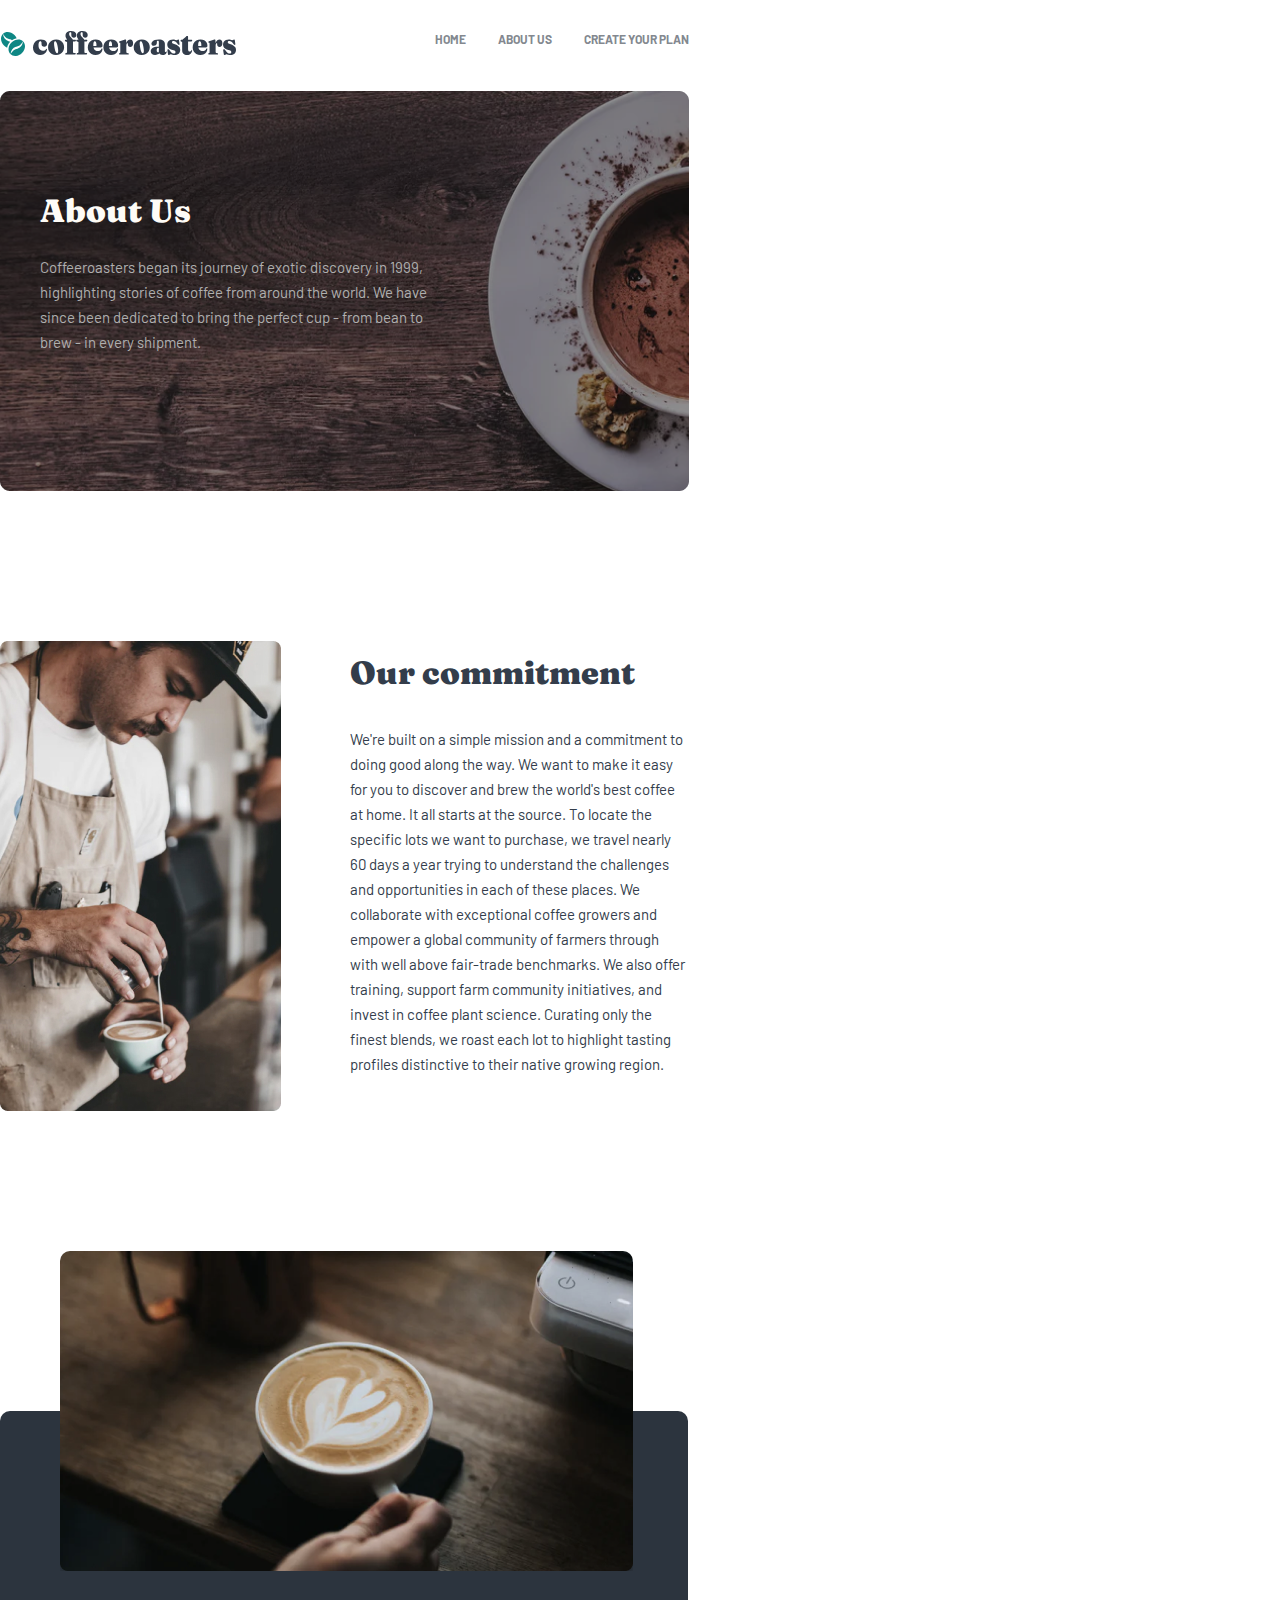
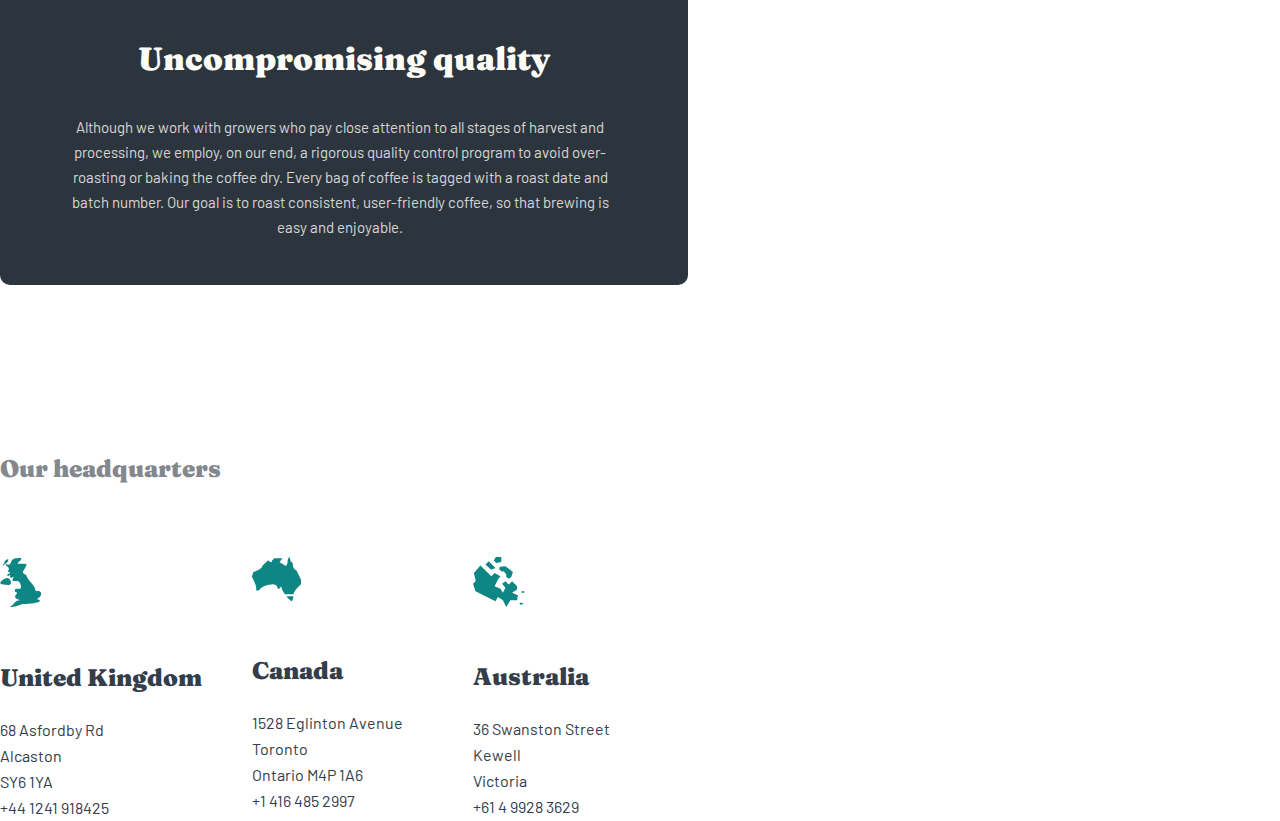
==== about-us.html @ b753ea7e "finishing site" ====
<!DOCTYPE html>
<html lang="en">
<head>
    <meta charset="UTF-8">
    <meta http-equiv="X-UA-Compatible" content="IE=edge">
    <meta name="viewport" content="width=device-width, initial-scale=1.0">
    <link rel="stylesheet" href="css/main.css">
    <title>Main Page</title>
</head>
<body>
    <header class="site-header">

        <div class="site-header__container">

<h1 class="visually-hidden">CoffeeRoasters</h1>

            <a href="#">
            <img class="site-header__image" src="img/coffeeroater.svg" alt="main logo">
            </a>

            <button class="site-header__burger">
                <span class="site-header__burger--inner"></span>
                <span class="visually-hidden">Menu Toggler button</span>
            </button>

            <nav class="site-header__nav site-header--opened">

                <ul class="nav__list">

                    <li>
                        <a class="nav__list-link site-header__nav-link" href="index.html">HOME</a>
                    </li>

                    <li class="nav__list-item">
                        <a class="nav__list-link site-header__nav-link" href="about-us.html">ABOUT US</a>
                    </li>

                    <li class="nav__list-item">
                        <a class="nav__list-link site-header__nav-link" href="#">CREATE YOUR PLAN</a>
                    </li>

                </ul>

            </nav>

        </div>

    </header>

    <main>
        <section class="intro__about-us">
            <div class="intro__other-container">
                <h2 class="intro__other-title">About Us</h2>
                
                <p class="intro__other-decription">Coffeeroasters began its journey of exotic discovery in 1999,
                     highlighting stories of coffee from around the world. We have
                      since been dedicated to bring the perfect cup - from bean to
                       brew - in every shipment.</p>
            </div>
        </section>

        <section class="about-us">

            <picture>
                <source media="(max-width: 720px)" srcset="img/barista-mobile.jpg">
                <source media="(max-width: 1280px)" srcset="img/barista-tablet.jpg">
                <img src="img/barista.jpg" alt="coffee">
            </picture>

            <div class="about-us__container">
                <h2 class="about-us__title">Our commitment</h2>
                
                <p class="about-us__description">We're built on a simple mission and a commitment to doing good along the
                     way. We want to make it easy for you to discover and brew the world's best
                      coffee at home. It all starts at the source. To locate the specific lots we want
                       to purchase, we travel nearly 60 days a year trying to understand the
                        challenges and opportunities in each of these places. We collaborate with
                         exceptional coffee growers and empower a global community of farmers
                          through with well above fair-trade benchmarks. We also offer training, support
                           farm community initiatives, and invest in coffee plant science. Curating only
                            the finest blends, we roast each lot to highlight tasting profiles distinctive to
                             their native growing region.</p>
            </div>

        </section>

        <section class="quality">
            <div class="quality__container">
                <h2 class="quality__title">Uncompromising quality</h2>

                <p class="quality__description">Although we work with growers who pay close attention to all stages of
                     harvest and processing, we employ, on our end, a rigorous quality control
                      program to avoid over-roasting or baking the coffee dry. Every bag of coffee is
                       tagged with a roast date and batch number. Our goal is to roast consistent,
                        user-friendly coffee, so that brewing is easy and enjoyable.</p>
            </div>
        </section>

        <section class="branchs">
            <div class="branchs__container">
            <h2 class="branchs__title">Our headquarters</h2>

            <ul class="branchs__list">
                <li class="branchs__list-item">
                    <img class="branchs__image" src="img/United-kingdom.svg" alt="United-kingdom">
                    <h3 class="branchs__item-title">United Kingdom</h3>
                    <p class="branchs__description">
                        68 Asfordby Rd <br>
                        Alcaston<br>
                        SY6 1YA<br>
                        +44 1241 918425</p>
                </li>

                <li class="branchs__list-other">
                    <img class="branchs__image" src="img/australia.svg" alt="Australia">
                    <h3 class="branchs__item-title">Canada</h3>
                    <p class="branchs__description">
                        1528  Eglinton Avenue <br>
                        Toronto<br>
                        Ontario M4P 1A6<br>
                        +1 416 485 2997</p>
                </li>

                <li>
                    <img class="branchs__image" src="img/canada.svg" alt="Canada">
                    <h3 class="branchs__item-title">Australia</h3>
                    <p class="branchs__description">
                        36 Swanston Street<br>
                        Kewell<br>
                        Victoria<br>
                        +61 4 9928 3629</p>
                </li>
            </ul>
            </div>
        </section>
    </main>

        <script>
            const elToggler = document.querySelector(".site-header__burger");
            const elHeader = document.querySelector(".site-header");
    
            elToggler.addEventListener("click", function(){
                elHeader.classList.toggle("site-header__nav--opened")
            })
        </script>
    
</body>
</html>
---- css/main.css ----
.site-header__burger {
  display: none;
}

.site-header__container {
  display: flex;
  justify-content: space-between;
  margin: 0;
}

.site-header__image {
  margin: 30px 0;
}

@media only screen and (max-width: 1280px) {
  .site-header__container {
    max-width: 689px;
  }
}
@media only screen and (max-width: 720px) {
  .site-header {
    position: relative;
  }
  .site-header__image {
    max-width: 200px;
  }
  .site-header__burger {
    display: block;
    border: none;
    background-color: transparent;
    padding: 0;
    position: relative;
    width: 30px;
    cursor: pointer;
  }
  .site-header__container {
    max-width: 328px;
    justify-content: space-between;
  }
  .visually-hidden {
    position: absolute;
    width: 1px;
    height: 1px;
    margin: -1px;
    padding: 0;
    overflow: hidden;
    border: 0;
    clip: rect(0 0 0 0);
  }
  .site-header__burger--inner {
    margin: 2px 0;
  }
  .site-header__burger--inner,
.site-header__burger::after,
.site-header__burger::before {
    display: block;
    content: "";
    width: 20px;
    height: 2px;
    background-color: #333D4B;
    border-radius: 1.5px;
    transition: 0.3s ease all;
  }
  .site-header__nav--opened .site-header__burger--inner {
    display: none;
  }
  .site-header__nav--opened .site-header__burger::before {
    transform: translateY(50%) rotate(45deg);
  }
  .site-header__nav--opened .site-header__burger::after {
    transform: translateY(50%) rotate(-45deg);
  }
  .site-header__nav--opened .site-header__burger::before,
.site-header__nav--opened .site-header__burger::after {
    position: absolute;
    top: 50%;
    left: 0;
  }
  .site-header__nav {
    display: none;
  }
  .site-header__nav--opened {
    background-color: #FEFCF7;
    width: 328px;
  }
  @-webkit-keyframes nav-open {
    0% {
      transform: translateY(-100%);
    }
    100% {
      transform: translateY(0%);
    }
  }
  @keyframes nav-open {
    0% {
      transform: translateY(-100%);
    }
    100% {
      transform: translateY(0%);
    }
  }
  .site-header__nav--opened .site-header__nav {
    display: block;
    -webkit-animation: 0.5s alternate nav-open;
            animation: 0.5s alternate nav-open;
  }
  .site-header__nav {
    position: absolute;
    top: 100%;
    left: 0;
    width: 100%;
    height: 500px;
    background-color: #fff;
    background: linear-gradient(180deg, #FEFCF7 55.94%, rgba(254, 252, 247, 0.504981) 100%);
  }
  .site-header__image {
    margin: 30px 0;
  }
  body {
    max-width: 328px;
  }
}
/* barlow-regular - latin */
@font-face {
  font-family: "Barlow";
  font-style: normal;
  font-weight: 400;
  font-display: swap;
  src: local(""), url("../fonts/barlow-v12-latin-regular.woff2") format("woff2"), url("../fonts/barlow-v12-latin-regular.woff") format("woff"); /* Chrome 6+, Firefox 3.6+, IE 9+, Safari 5.1+ */
}
/* barlow-500 - latin */
@font-face {
  font-family: "Barlow";
  font-style: normal;
  font-weight: 500;
  font-display: swap;
  src: local(""), url("../fonts/barlow-v12-latin-500.woff2") format("woff2"), url("../fonts/barlow-v12-latin-500.woff") format("woff"); /* Chrome 6+, Firefox 3.6+, IE 9+, Safari 5.1+ */
}
/* barlow-700 - latin */
@font-face {
  font-family: "Barlow";
  font-style: normal;
  font-weight: 700;
  font-display: swap;
  src: local(""), url("../fonts/barlow-v12-latin-700.woff2") format("woff2"), url("../fonts/barlow-v12-latin-700.woff") format("woff"); /* Chrome 6+, Firefox 3.6+, IE 9+, Safari 5.1+ */
}
/* fraunces-regular - latin */
@font-face {
  font-family: "Fraunces";
  font-style: normal;
  font-weight: 400;
  src: local(""), url("../fonts/fraunces-v23-latin-regular.woff2") format("woff2"), url("../fonts/fraunces-v23-latin-regular.woff") format("woff"); /* Chrome 6+, Firefox 3.6+, IE 9+, Safari 5.1+ */
}
/* fraunces-900 - latin */
@font-face {
  font-family: "Fraunces";
  font-style: normal;
  font-weight: 900;
  src: local(""), url("../fonts/fraunces-v23-latin-900.woff2") format("woff2"), url("../fonts/fraunces-v23-latin-900.woff") format("woff"); /* Chrome 6+, Firefox 3.6+, IE 9+, Safari 5.1+ */
}
body {
  margin: 0 auto;
  max-width: 1280px;
}

* {
  box-sizing: border-box;
}

.nav__list {
  display: flex;
  list-style: none;
  padding: 0;
  margin: 0;
  margin: 30px 0;
}

.nav__list-link {
  text-decoration: none;
  color: #83888F;
  font-family: "Barlow";
  font-weight: 700;
  font-size: 12px;
  line-height: 15px;
}

.nav__list-item {
  margin-left: 32px;
}

@media only screen and (max-width: 720px) {
  .nav__list {
    align-items: center;
    flex-direction: column;
    text-align: center;
  }
  .nav__list-item {
    margin: 0;
    margin-top: 32px;
  }
  .site-header__nav-link {
    font-family: "Fraunces";
    font-weight: 900;
    font-size: 24px;
    line-height: 32px;
    color: #333D4B;
  }
}
.intro {
  background: url(../../img/cup-of-coffee.jpg) no-repeat;
  width: 100%;
  height: 1280px;
}

.intro__title {
  font-family: "Fraunces";
  font-weight: 900;
  font-size: 72px;
  line-height: 72px;
  color: #FEFCF7;
  max-width: 493px;
  margin: 0;
}

.intro__text {
  font-family: "Barlow";
  font-weight: 400;
  font-size: 16px;
  line-height: 26px;
  color: #FEFCF7;
  max-width: 445px;
  mix-blend-mode: normal;
  opacity: 0.8;
  margin: 32px 0 71px 0;
}

.intro__link {
  text-decoration: none;
  background-color: #66D2CF;
  padding: 15px 31px;
  border-radius: 6px;
  font-family: "Fraunces";
  font-weight: 900;
  font-size: 18px;
  line-height: 25px;
  color: #FEFCF7;
}

.intro__container {
  margin-left: 85px;
  padding-top: 100px;
}

@media only screen and (max-width: 1280px) {
  .intro {
    background: url(../../img/coffee.png) no-repeat;
    border-radius: 6px;
    max-width: 689px;
  }
  .intro__title {
    font-family: "Fraunces";
    font-weight: 900;
    font-size: 48px;
    line-height: 48px;
    max-width: 329px;
  }
  .intro__text {
    font-family: "Barlow";
    font-weight: 400;
    font-size: 15px;
    line-height: 25px;
    max-width: 398px;
    mix-blend-mode: normal;
    opacity: 0.8;
    margin: 24px 0 55px 0;
  }
  .intro__container {
    margin-left: 58px;
    padding-top: 100px;
  }
  .intro__link {
    background-color: #0E8784;
  }
}
@media only screen and (max-width: 720px) {
  .intro__title {
    font-family: "Fraunces";
    font-weight: 900;
    font-size: 40px;
    line-height: 40px;
    text-align: center;
    padding-top: 100px;
  }
  .intro__text {
    text-align: center;
    max-width: 279px;
    margin: 24px 0 54px 20px;
  }
  .intro__container {
    margin: 0;
    padding: 0;
    padding-bottom: 115px;
    max-width: 328px;
  }
  .intro {
    background: url(../../img/intro-mobile.png) no-repeat top left;
    height: 100%;
    max-width: 328px;
  }
  .intro__link {
    margin-left: 50px;
  }
}
.visually-hidden {
  position: absolute;
  width: 1px;
  height: 1px;
  margin: -1px;
  padding: 0;
  overflow: hidden;
  border: 0;
  clip: rect(0 0 0 0);
}

.intro__about-us {
  background: url(../../img/About-us.png) no-repeat;
  height: 450px;
  width: 100%;
}

.intro__other-title {
  font-family: "Fraunces";
  font-weight: 900;
  font-size: 40px;
  line-height: 48px;
  color: #FEFCF7;
  margin: 0;
}

.intro__other-decription {
  font-family: "Barlow";
  font-weight: 400;
  font-size: 16px;
  line-height: 26px;
  color: #afafaf;
  max-width: 445px;
  margin: 0;
  margin-top: 24px;
}

.intro__other-container {
  margin-left: 85px;
  padding-top: 120px;
}

@media only screen and (max-width: 1280px) {
  .intro__about-us {
    background: url(../../img/about-us-tablet.png) no-repeat;
  }
  .intro__other-container {
    margin: 0;
    padding: 0;
    margin-left: 40px;
    padding-top: 100px;
  }
  .intro__other-title {
    font-family: "Fraunces";
    font-weight: 900;
    font-size: 32px;
    line-height: 40px;
    color: #FEFCF7;
  }
  .intro__other-decription {
    font-family: "Barlow";
    font-style: normal;
    font-weight: 400;
    font-size: 15px;
    line-height: 25px;
    color: #afafaf;
    max-width: 398px;
  }
}
@media only screen and (max-width: 720px) {
  .intro__about-us {
    background: url(../../img/about-us-mobile.png) no-repeat;
  }
  .intro__other-title {
    font-family: "Fraunces";
    font-weight: 900;
    font-size: 28px;
    line-height: 28px;
    text-align: center;
    color: #FEFCF7;
    max-width: 279px;
  }
  .intro__other-container {
    margin: 0;
    padding: 0;
    padding-top: 100px;
    margin-left: 24px;
  }
  .intro__other-decription {
    font-family: "Barlow";
    font-weight: 400;
    font-size: 15px;
    line-height: 25px;
    text-align: center;
    color: #afafaf;
    max-width: 279px;
  }
}
.about-us {
  display: flex;
  margin-top: 168px;
  margin-left: 90px;
}

.about-us__title {
  font-family: "Fraunces";
  font-weight: 900;
  font-size: 40px;
  line-height: 48px;
  color: #333D4B;
  margin: 80px 0 32px 0;
}

.about-us__description {
  font-family: "barlow";
  font-weight: 400;
  font-size: 16px;
  line-height: 26px;
  color: #333D4B;
  max-width: 540px;
  margin: 0;
}

.about-us__container {
  margin-left: 125px;
}

@media only screen and (max-width: 1280px) {
  .about-us {
    height: 470px;
    width: 100%;
    margin: 100px 0 0 0;
  }
  .about-us__title {
    font-family: "Fraunces";
    font-weight: 900;
    font-size: 32px;
    line-height: 48px;
    color: #333D4B;
    margin: 0 0 30px 0;
    max-width: 339px;
  }
  .about-us__description {
    font-family: "Barlow";
    font-weight: 400;
    font-size: 15px;
    line-height: 25px;
    color: #333D4B;
    max-width: 339px;
  }
  .about-us__container {
    margin: 8px 0 0 69px;
  }
}
@media only screen and (max-width: 720px) {
  .about-us {
    flex-direction: column;
    margin: 80px 0 0 0;
  }
  .about-us__container {
    margin: 48px 0 0 0;
  }
  .about-us__title {
    font-family: "Fraunces";
    font-weight: 900;
    font-size: 32px;
    line-height: 48px;
    text-align: center;
    color: #333D4B;
    max-width: 327px;
  }
  .about-us__description {
    font-family: "Barlow";
    font-style: normal;
    font-weight: 400;
    font-size: 15px;
    line-height: 25px;
    text-align: center;
    color: #333D4B;
    max-width: 327px;
  }
}
.quality {
  background-color: #2C343E;
  border-radius: 10px;
  height: 474px;
  position: relative;
  margin-top: 224px;
}

.quality::before {
  content: "";
  display: block;
  background: url(../../img/quality-coffee.png) no-repeat;
  height: 474px;
  width: 445px;
  position: absolute;
  right: 85px;
  bottom: 90px;
}

.quality__title {
  font-family: "Fraunces";
  font-weight: 900;
  font-size: 40px;
  line-height: 48px;
  color: #FEFCF7;
  margin: 0 0 32px 0;
}

.quality__description {
  font-family: "Barlow";
  font-weight: 400;
  font-size: 16px;
  line-height: 26px;
  color: #FEFCF7;
  max-width: 540px;
  margin: 0;
  opacity: 0.8;
}

.quality__container {
  margin: 0 0 0 85px;
  padding-top: 90px;
}

@media only screen and (max-width: 1280px) {
  .quality {
    max-width: 688px;
    max-height: 488px;
    margin-top: 300px;
  }
  .quality::before {
    content: "";
    display: block;
    background: url(../../img/quality-tablet.png) no-repeat;
    border-radius: 10px;
    width: 573px;
    left: 60px;
    bottom: 160px;
  }
  .quality__title {
    font-family: "Fraunces";
    font-weight: 900;
    font-size: 32px;
    line-height: 48px;
    text-align: center;
    color: #FEFCF7;
  }
  .quality__description {
    font-family: "Barlow";
    font-weight: 400;
    font-size: 15px;
    line-height: 25px;
    text-align: center;
    color: #FEFCF7;
    opacity: 0.8;
    margin-left: 70px;
  }
  .quality__container {
    padding: 224px 0 0 0;
    margin: 0;
  }
}
@media only screen and (max-width: 720px) {
  .quality {
    max-width: 327px;
    max-height: 509px;
    margin-top: 650px;
  }
  .quality::before {
    content: "";
    display: block;
    background: url(../../img/quality-mobile.png) no-repeat top;
    background-size: cover;
    max-width: 279px;
    max-height: 156px;
    left: 22px;
    top: -80px;
  }
  .quality__title {
    font-family: "Fraunces";
    font-weight: 900;
    font-size: 28px;
    line-height: 28px;
    text-align: center;
    color: #FEFCF7;
    max-width: 279px;
    margin: 0 0 24px 0;
  }
  .quality__description {
    font-family: "Barlow";
    font-weight: 400;
    font-size: 15px;
    line-height: 25px;
    text-align: center;
    color: #FEFCF7;
    margin: 0;
    max-width: 279px;
  }
  .quality__container {
    padding: 130px 0 0 0;
    margin-left: 20px;
  }
}
.branchs__title {
  font-family: "Fraunces";
  font-weight: 900;
  font-size: 24px;
  line-height: 32px;
  color: #83888F;
  margin-top: 168px;
  margin-bottom: 72px;
}

.branchs__item-title {
  font-family: "Fraunces";
  font-weight: 900;
  font-size: 32px;
  line-height: 36px;
  color: #333D4B;
  margin: 48px 0 21px 0;
}

.branchs__list {
  list-style: none;
  display: flex;
  padding: 0;
  margin: 0;
}

.branchs__description {
  font-family: "Barlow";
  font-weight: 400;
  font-size: 16px;
  line-height: 26px;
  color: #333D4B;
  margin: 0;
}

.branchs__list-item {
  margin-right: 160px;
}

.branchs__list-other {
  margin-right: 180px;
}

.branchs__container {
  margin-left: 85px;
}

@media only screen and (max-width: 1280px) {
  .branchs__container {
    margin: 0;
  }
  .branchs__item-title {
    font-family: "Fraunces";
    font-weight: 900;
    font-size: 24px;
    line-height: 36px;
    color: #333D4B;
  }
  .branchs__description {
    font-family: "Barlow";
    font-weight: 400;
    font-size: 16px;
    line-height: 26px;
    color: #333D4B;
  }
  .branchs__list-item {
    margin: 0 50px 0 0;
  }
  .branchs__list-other {
    margin: 0 70px 0 0;
  }
}
@media only screen and (max-width: 720px) {
  .branchs__title {
    max-width: 320px;
    text-align: center;
  }
  .branchs__list {
    flex-direction: column;
  }
  .branchs__description {
    text-align: center;
    max-width: 326px;
    font-family: "Barlow";
    font-weight: 400;
    font-size: 16px;
    line-height: 26px;
  }
  .branchs__item-title {
    max-width: 327px;
    text-align: center;
    font-family: "Fraunces";
    font-weight: 900;
    font-size: 28px;
    line-height: 36px;
    margin: 47px 0 22px 0;
  }
  .branchs__image {
    margin-left: 135px;
  }
  .branchs__list-item {
    margin-bottom: 80px;
  }
  .branchs__list-other {
    margin-bottom: 80px;
  }
}/*# sourceMappingURL=main.css.map */
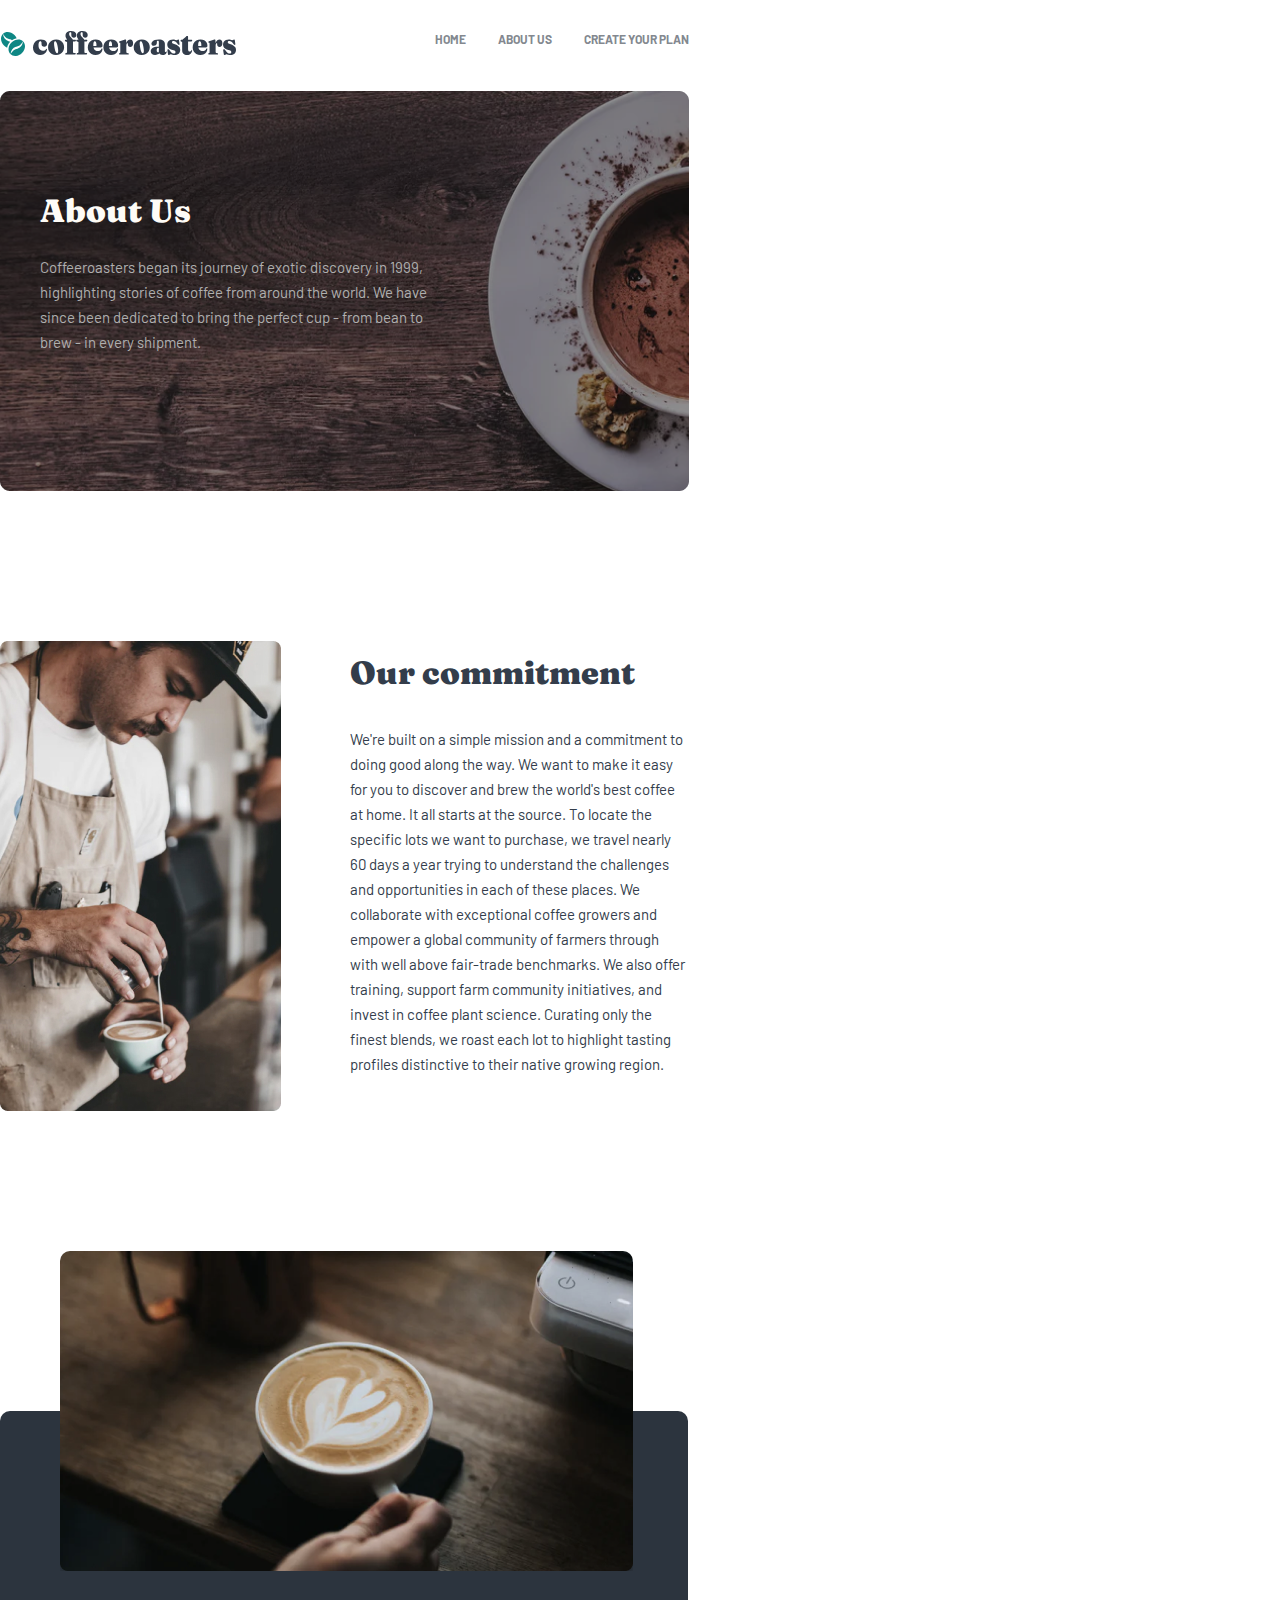
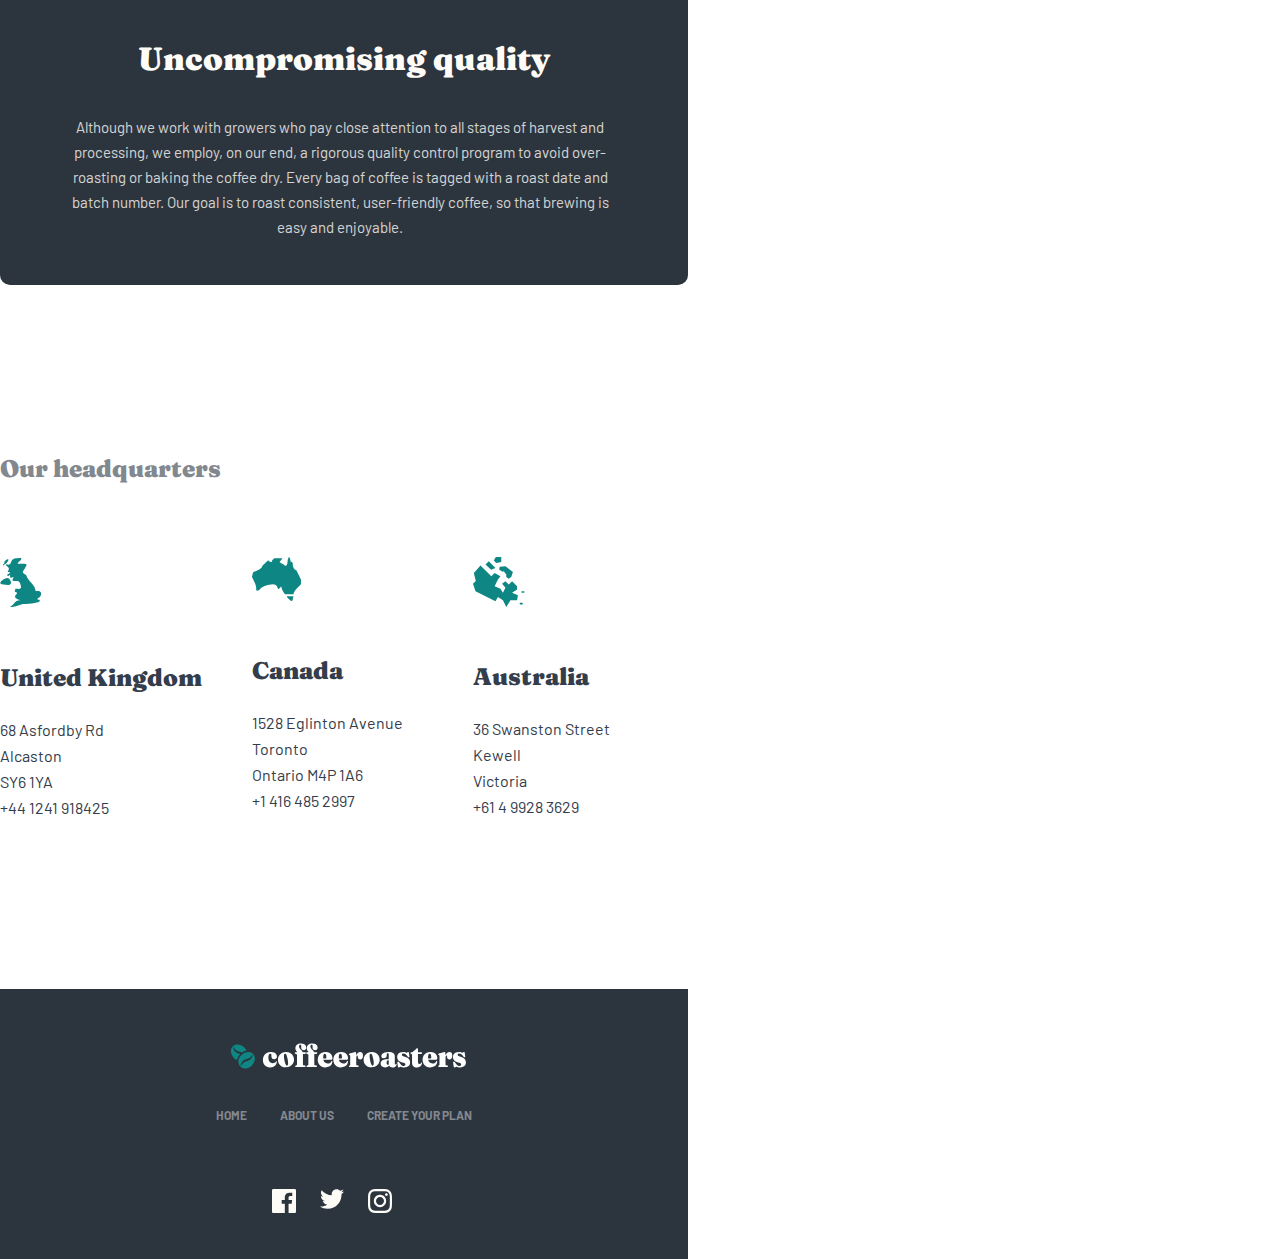
==== commit b036356f: "Finished ABOUT US page" ====
--- a/about-us.html
+++ b/about-us.html
@@ -135,6 +135,41 @@
         </section>
     </main>
 
+    <footer class="footer">
+
+        <a href="about-us.html"><img class="footer__image" src="img/roasters-white.svg" alt="Main logo"></a>
+
+        <div class="footer__container">
+            <nav>
+                <ul class="footer__list">
+                    <li class="footer__list-item">
+                        <a class="footer__link" href="index.html">HOME</a>
+                    </li>
+                    <li class="footer__list-item">
+                        <a class="footer__link" href="about-us.html">ABOUT US</a>
+                    </li>
+                    <li>
+                        <a class="footer__link" href="index.html">CREATE YOUR PLAN</a>
+                    </li>
+                </ul>
+            </nav>
+
+            <ul class="footer__social">
+
+                <li class="footer__social-item">
+                    <a target="_blank" href="https://www.facebook.com/"><img src="img/facebook.svg" alt="facebook"></a>
+                </li>
+                <li class="footer__social-item">
+                    <a target="_blank" href="https://twitter.com/"><img src="img/twitter.svg" alt="twitter"></a>
+                </li>
+                <li class="footer__social-item">
+                    <a target="_blank" href="https://www.instagram.com/"><img src="img/instagram.svg" alt="instagram"></a>
+                </li>
+                
+            </ul>
+        </div>
+    </footer>
+
         <script>
             const elToggler = document.querySelector(".site-header__burger");
             const elHeader = document.querySelector(".site-header");
--- a/css/main.css
+++ b/css/main.css
@@ -722,4 +722,86 @@
   .branchs__list-other {
     margin-bottom: 80px;
   }
+}
+.footer {
+  background-color: #2C343E;
+  display: flex;
+  margin-top: 168px;
+}
+
+.footer__container {
+  display: flex;
+}
+
+.footer__image {
+  padding: 47px 0 47px 85px;
+}
+
+.footer__list {
+  list-style: none;
+  margin: 50px 0 0 103px;
+  padding: 0;
+  display: flex;
+}
+
+.footer__link {
+  text-decoration: none;
+  font-family: "Barlow";
+  font-weight: 700;
+  font-size: 12px;
+  line-height: 15px;
+  color: #83888F;
+}
+
+.footer__list-item {
+  margin-right: 33px;
+}
+
+.footer__social {
+  list-style: none;
+  display: flex;
+  margin: 47px 0 0 369px;
+  padding: 0;
+}
+
+.footer__social-item {
+  margin-right: 24px;
+}
+
+@media only screen and (max-width: 1280px) {
+  .footer {
+    max-width: 688px;
+    height: 270px;
+    flex-direction: column;
+  }
+  .footer__container {
+    flex-direction: column;
+    align-items: center;
+  }
+  .footer__image {
+    padding: 54px 0 33px 0;
+    margin-left: 230px;
+  }
+  .footer__social {
+    margin: 0;
+  }
+  .footer__list {
+    margin: 0 0 65px 0;
+  }
+}
+@media only screen and (max-width: 720px) {
+  .footer {
+    max-width: 327px;
+    height: 346px;
+  }
+  .footer__image {
+    margin: 0 0 0 45px;
+  }
+  .footer__list {
+    flex-direction: column;
+  }
+  .footer__list-item {
+    margin: 0 0 24px 0;
+    text-align: center;
+  }
 }/*# sourceMappingURL=main.css.map */